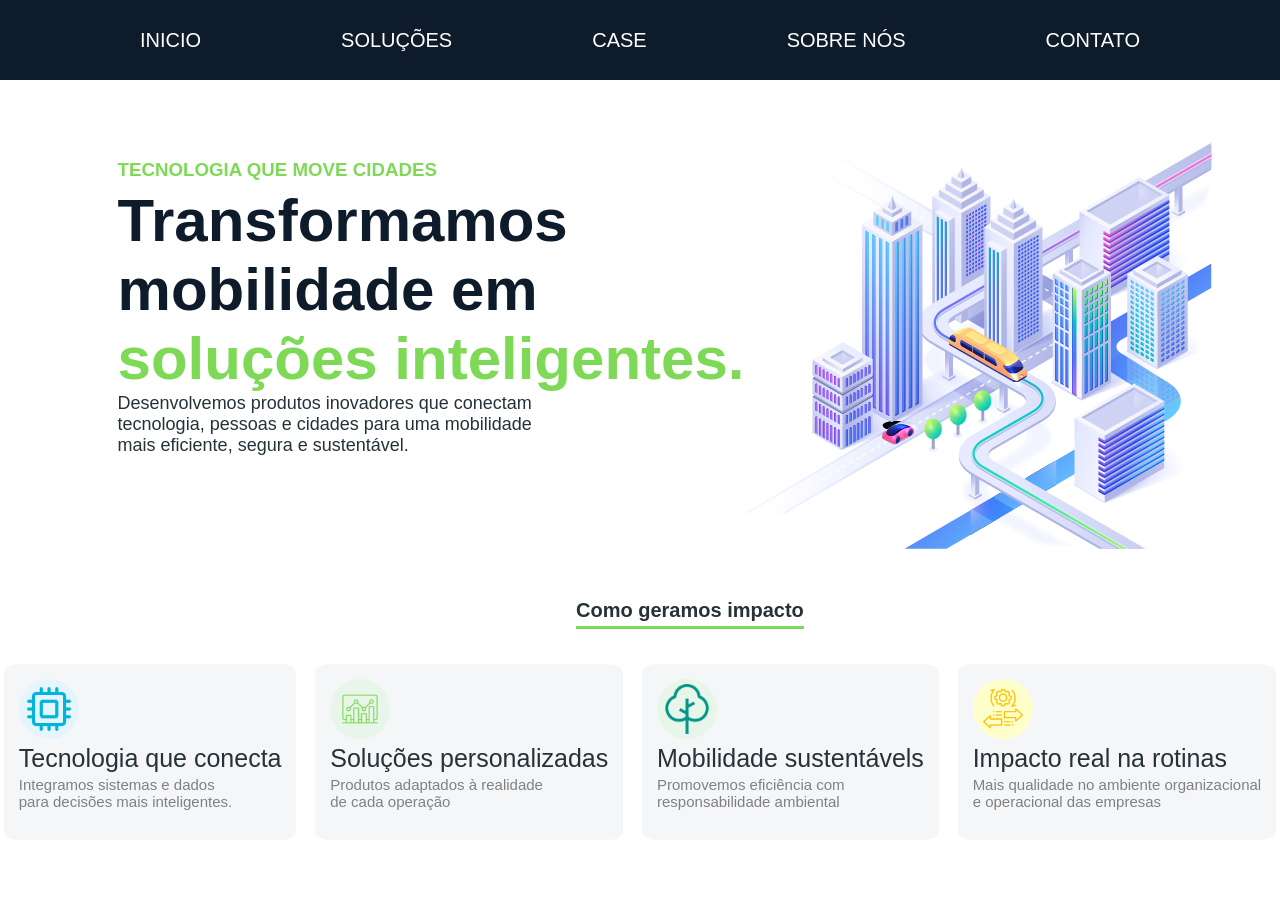
==== index.html @ 9456342a "Subindo site institucional" ====
<!DOCTYPE html>
<html lang="pt-BR">
<head>
    <meta charset="UTF-8">
    <meta name="viewport" content="width=device-width, initial-scale=1.0">
    <title>Institucional</title>
    <link rel="stylesheet" href="style.css"> 
</head>
<body>
    <header class="menu">
        <a href="#inicio" class="cabecalho">INICIO</a>
        <a href="#Produto" class="cabecalho">SOLUÇÕES</a>
        <a href="#Case" class="cabecalho">CASE</a>
        <a href="#sobre" class="cabecalho">SOBRE NÓS</a>
        <a href="#Contato" class="cabecalho">CONTATO</a>

    </header>


        <section id="menu">
            <div>
                <h3 class="titulo">TECNOLOGIA QUE MOVE CIDADES</h3>
                <h1 class="subtitulo">Transformamos<br>mobilidade em</h1>
                <h1 class="subtitulo1">soluções inteligentes.</h1>
                <p class="intro">Desenvolvemos produtos inovadores que conectam<br>tecnologia, pessoas e cidades para uma mobilidade<br>mais eficiente, segura e sustentável.</p>
            </div>
            <img src="./assets/mobilidade-urbana.png">
        </section>

        <section>
            <div>
                <p class="divisor">Como geramos impacto</p>
            </div>
            <div class="cards">

                <div class="fundo-cards">
                    <div class="processor">
                        <img src="./assets/processor.png">
                    </div>
                    <p class="texto-titulo">Tecnologia que conecta</p>
                    <p class="texto-conteudo">Integramos sistemas e dados<br>para decisões mais inteligentes.</p>
                </div>    
                <div class="fundo-cards">
                    <div class="dashboard">
                        <img src="./assets/dashboard.png">
                    </div>
                    <p class="texto-titulo">Soluções personalizadas</p>
                    <p class="texto-conteudo">Produtos adaptados à realidade<br>de cada operação</p>
                </div>
                <div class="fundo-cards">
                    <div class="tree">
                        <img src="./assets/tree.png">
                    </div>
                    <p class="texto-titulo">Mobilidade sustentávels</p>
                    <p class="texto-conteudo">Promovemos eficiência com<br>responsabilidade ambiental</p>
                </div>
                <div class="fundo-cards">
                    <div class="mobility">
                        <img src="./assets/mobility.png">
                    </div>
                    <p class="texto-titulo">Impacto real na rotinas</p>
                    <p class="texto-conteudo">Mais qualidade no ambiente organizacional<br>e operacional das empresas </p>
                </div>

        </section>

</body>
</html>
---- style.css ----
body {
    margin: 0px;
    background-color: #FFFFFF;
    
}

.menu {
    background-color: #0D1B2A;
    text-decoration: none;
    color: #F1F3F5;
    text-align: center;
    display: flex;
    justify-content: space-evenly;
    align-items: center;
    font-size: 20px;
    height: 80px;
    font-family: 'Poppins', sans-serif;

}

a  {
    text-decoration: none !important;
    color: white;
}
a:hover{
    color: #7ed957;
    font-weight: 600;
}


.titulo{
    margin-left: 50px;
    margin-bottom: 0px;
    font-family: 'Poppins', sans-serif;
    color:#7ed957;
}

.subtitulo {
    margin-top: 5px;
    margin-left: 50px;
    margin-bottom: 0px;
    font-family: 'Poppins', sans-serif;
    font-size: 60px;
    color: #0D1B2A;
}

.subtitulo1 {
    margin-top: 0px;
    margin-left: 50px;
    margin-bottom: 0px;
    font-family: 'Poppins', sans-serif;
    color:#7ed957;
    font-size: 60px;
}

.intro{
    margin-top: 0px;
    font-family: 'Poppins', sans-serif;
    font-size: 18px;
    margin-left: 50px;
    color: #263238 !important;
}

#menu{
    margin-top: 60px;
    margin-bottom: 30px;
    display: flex;
    justify-content: center;
}

#card-menu{
    display: flex;
    align-items: center;
    margin-left: 50px;
}

.divisor{
    margin-bottom: 35px;
    font-family: 'Poppins', sans-serif;
    font-size: 20px;
    color: #263238;
    font-weight: bold;
    margin-left: 45%;
    border-bottom: 3px solid #7ed957; /* Define a espessura, o estilo sólido e a cor da linha */
    padding-bottom: 4px; /* Cria um espaço opcional entre o texto e a linha */
    display: inline-block; /* Faz a linha acompanhar apenas o tamanho do texto, se necessário */
}

.cards{
    gap: 15px;
    border-width: 15px;
    display: flex;
    justify-content: space-evenly;
    
}

.fundo-cards {
    border-radius: 5%;
    padding: 15px ;
    background-color: #f1f3f5b9;
}

.processor {
    width: 60px;
    height: 60px;
    display: flex;
    align-items: center;
    justify-content: center;
    background: #e5f5fc;
    border-radius: 50%;
}

.processor img{
    width: 50px;
    height: 50px;
    object-fit: contain;
}

.dashboard{
    width: 60px;
    height: 60px;
    display: flex;
    align-items: center;
    justify-content: center;
    background: #E8F5E9;
    border-radius: 50%;
}

.dashboard img {
    width: 40px;
    height: 40px;
    object-fit: contain;
}


.tree{
    width: 60px;
    height: 60px;
    display: flex;
    align-items: center;
    justify-content: center;
    background: #E8F5E9;
    border-radius: 50%;
}

.tree img{ 
    width: 50px;
    height: 50px;
    object-fit: contain;
}

.mobility{
    width: 60px;
    height: 60px;
    display: flex;
    align-items: center;
    justify-content: center;
    background: #ffc;
    border-radius: 50%;
}

.mobility img{
    width: 40px;
    height: 40px;
    object-fit: contain;
}

.texto-titulo{
    font-family: 'Poppins', sans-serif;
    font-size: 25px;
    margin-top: 5px;    
    margin-bottom: 3px;
    color: #263238;
}

.texto-conteudo{
    font-family: 'Poppins', sans-serif;
    margin-top: 0px;
    color:grey ; 
    font-size: 15px;
}
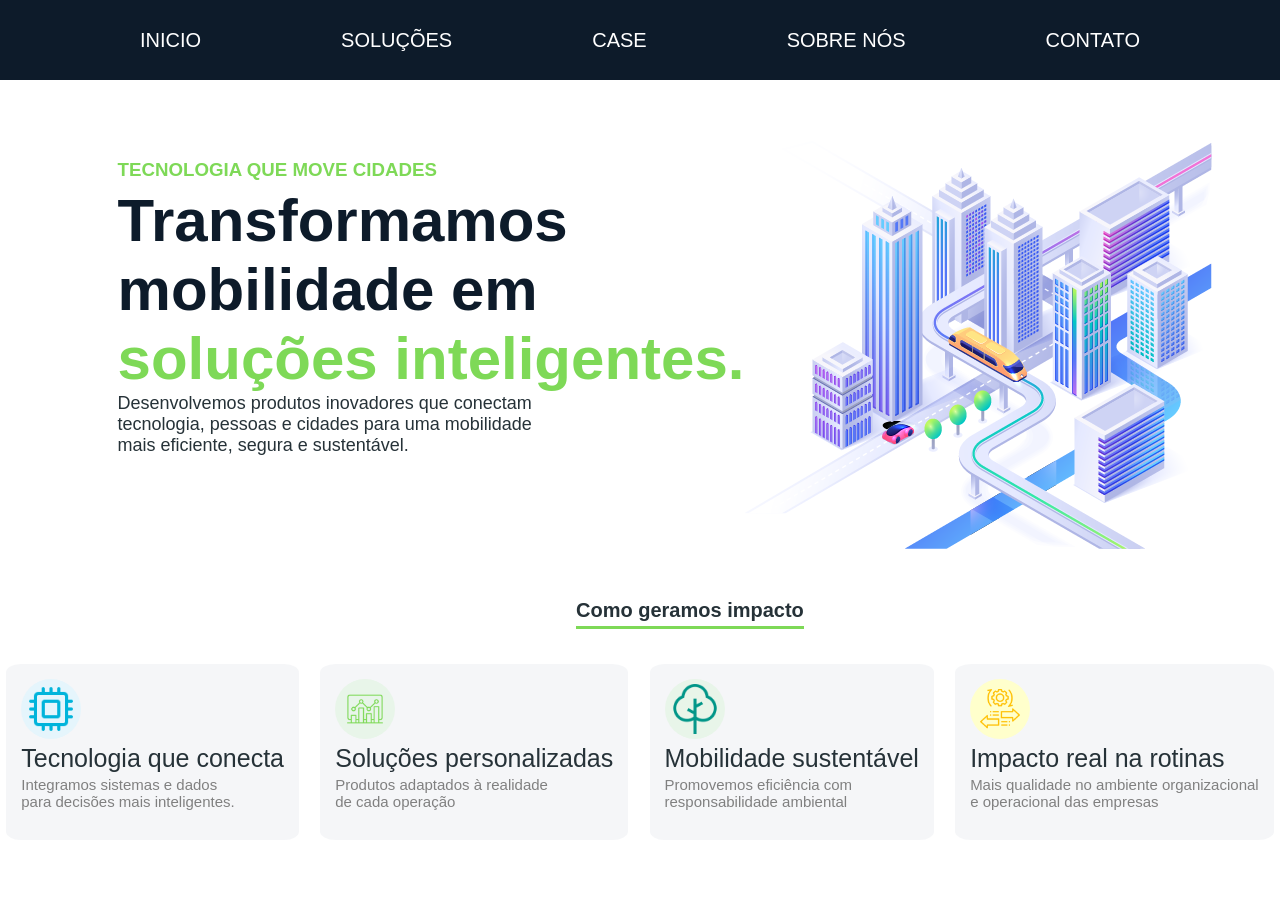
==== commit 678f5afc: "Ajuste no titulo" ====
--- a/index.html
+++ b/index.html
@@ -51,7 +51,7 @@
                     <div class="tree">
                         <img src="./assets/tree.png">
                     </div>
-                    <p class="texto-titulo">Mobilidade sustentávels</p>
+                    <p class="texto-titulo">Mobilidade sustentável</p>
                     <p class="texto-conteudo">Promovemos eficiência com<br>responsabilidade ambiental</p>
                 </div>
                 <div class="fundo-cards">
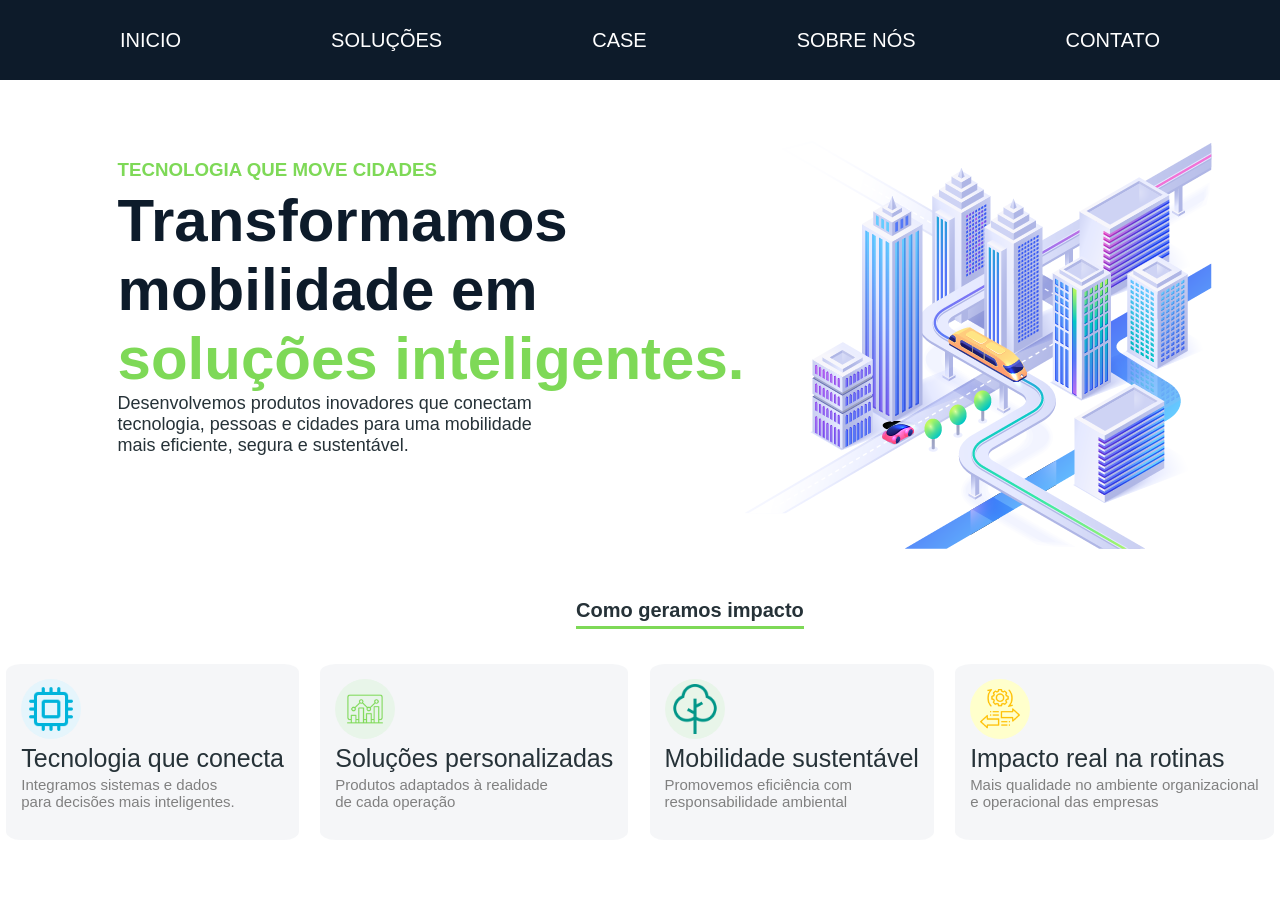
==== commit 5d50082a: "Adicionando páginas de navegação" ====
--- a/index.html
+++ b/index.html
@@ -3,16 +3,16 @@
 <head>
     <meta charset="UTF-8">
     <meta name="viewport" content="width=device-width, initial-scale=1.0">
-    <title>Institucional</title>
+    <title>PR SERVICES</title>
     <link rel="stylesheet" href="style.css"> 
 </head>
 <body>
     <header class="menu">
-        <a href="#inicio" class="cabecalho">INICIO</a>
-        <a href="#Produto" class="cabecalho">SOLUÇÕES</a>
-        <a href="#Case" class="cabecalho">CASE</a>
-        <a href="#sobre" class="cabecalho">SOBRE NÓS</a>
-        <a href="#Contato" class="cabecalho">CONTATO</a>
+        <a href="index.html" class="cabecalho">INICIO</a>
+        <a href="produtos.html" class="cabecalho">SOLUÇÕES</a>
+        <a href="case.html" class="cabecalho">CASE</a>
+        <a href="sobre.html" class="cabecalho">SOBRE NÓS</a>
+        <a href="#Contato" class="cabecalho">CONTATO</a> <!-- Ajustar para rolar até o texto usando botão -->
 
     </header>
 
--- a/style.css
+++ b/style.css
@@ -1,10 +1,16 @@
+html {
+    scroll-behavior: smooth;
+}
+
 body {
+    position: relative;
     margin: 0px;
     background-color: #FFFFFF;
     
 }
 
 .menu {
+    gap: 30px;
     background-color: #0D1B2A;
     text-decoration: none;
     color: #F1F3F5;
@@ -180,3 +186,35 @@
     font-size: 15px;
 }
 
+#titulo_produtos {
+    margin-left: 50px;
+    font-family: 'Poppins', sans-serif;
+    font-size: 100px;
+    color: #7ED957;
+    font-weight: bold;
+}
+
+#card-produto{
+    font-family: 'Poppins', sans-serif;
+    margin: 30px;
+    gap: 15px;
+    border-width: 15px;
+
+}
+
+#card-produto h1 {
+    margin-bottom: 0px;
+    color:#0D1B2A;
+}
+
+#card-produto p{
+    margin-top: 0px;
+    font-family: 'Poppins', sans-serif;
+    color:#263238;
+}
+
+#card-prod-menu{
+    gap:15px;
+    display: flex;
+    flex-direction: row;
+}
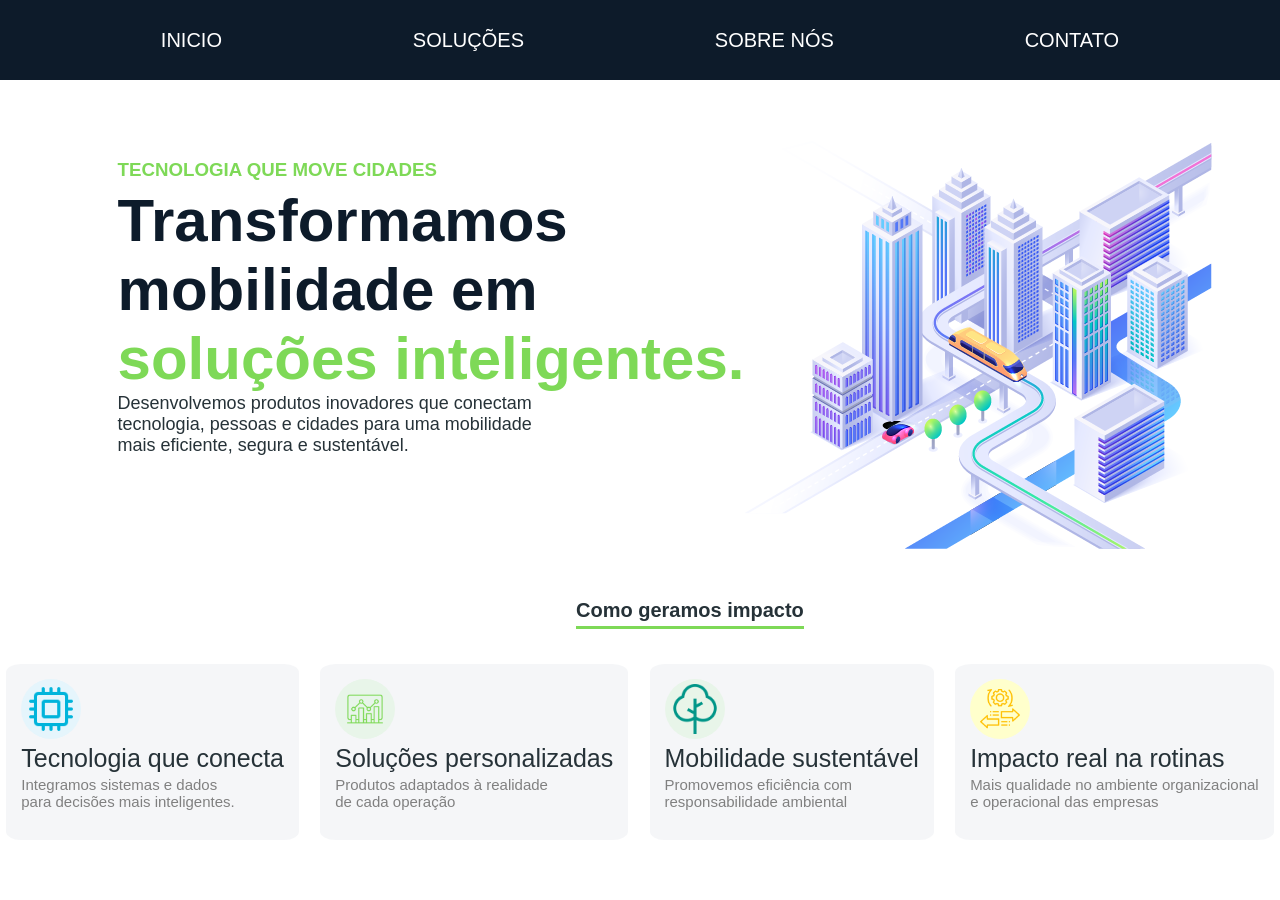
==== commit 00e0f2b1: "Atualizando tela de soluções" ====
--- a/index.html
+++ b/index.html
@@ -3,14 +3,14 @@
 <head>
     <meta charset="UTF-8">
     <meta name="viewport" content="width=device-width, initial-scale=1.0">
-    <title>PR SERVICES</title>
+    <title>PR SERVICES | INÍCIO</title>
+    <link rel="shortcut icon" type="image/png" href="./assets/logo att.png">
     <link rel="stylesheet" href="style.css"> 
 </head>
 <body>
     <header class="menu">
         <a href="index.html" class="cabecalho">INICIO</a>
         <a href="produtos.html" class="cabecalho">SOLUÇÕES</a>
-        <a href="case.html" class="cabecalho">CASE</a>
         <a href="sobre.html" class="cabecalho">SOBRE NÓS</a>
         <a href="#Contato" class="cabecalho">CONTATO</a> <!-- Ajustar para rolar até o texto usando botão -->
 
--- a/style.css
+++ b/style.css
@@ -147,12 +147,12 @@
     justify-content: center;
     background: #E8F5E9;
     border-radius: 50%;
-}
-
-.tree img{ 
-    width: 50px;
-    height: 50px;
-    object-fit: contain;
+
+    img{ 
+        width: 50px;
+        height: 50px;
+        object-fit: contain;
+    }
 }
 
 .mobility{
@@ -194,27 +194,25 @@
     font-weight: bold;
 }
 
-#card-produto{
-    font-family: 'Poppins', sans-serif;
+.fundo-cards-prod {
+    border-radius: 20px 20px 20px 20px;
+    padding: 15px ;
+    background-color: #f1f3f5b9;
     margin: 30px;
-    gap: 15px;
-    border-width: 15px;
-
-}
-
-#card-produto h1 {
-    margin-bottom: 0px;
-    color:#0D1B2A;
-}
-
-#card-produto p{
-    margin-top: 0px;
-    font-family: 'Poppins', sans-serif;
-    color:#263238;
-}
-
-#card-prod-menu{
-    gap:15px;
-    display: flex;
-    flex-direction: row;
-}+}
+
+#menu-prod{
+    margin-top: 60px;
+    margin-bottom: 30px;
+    display: flex;
+    justify-content: center;
+    align-items: center;
+}
+
+.img-solucao{
+    margin-right: 50px;
+    width: 580px;
+    height: 360px;
+    
+}
+
